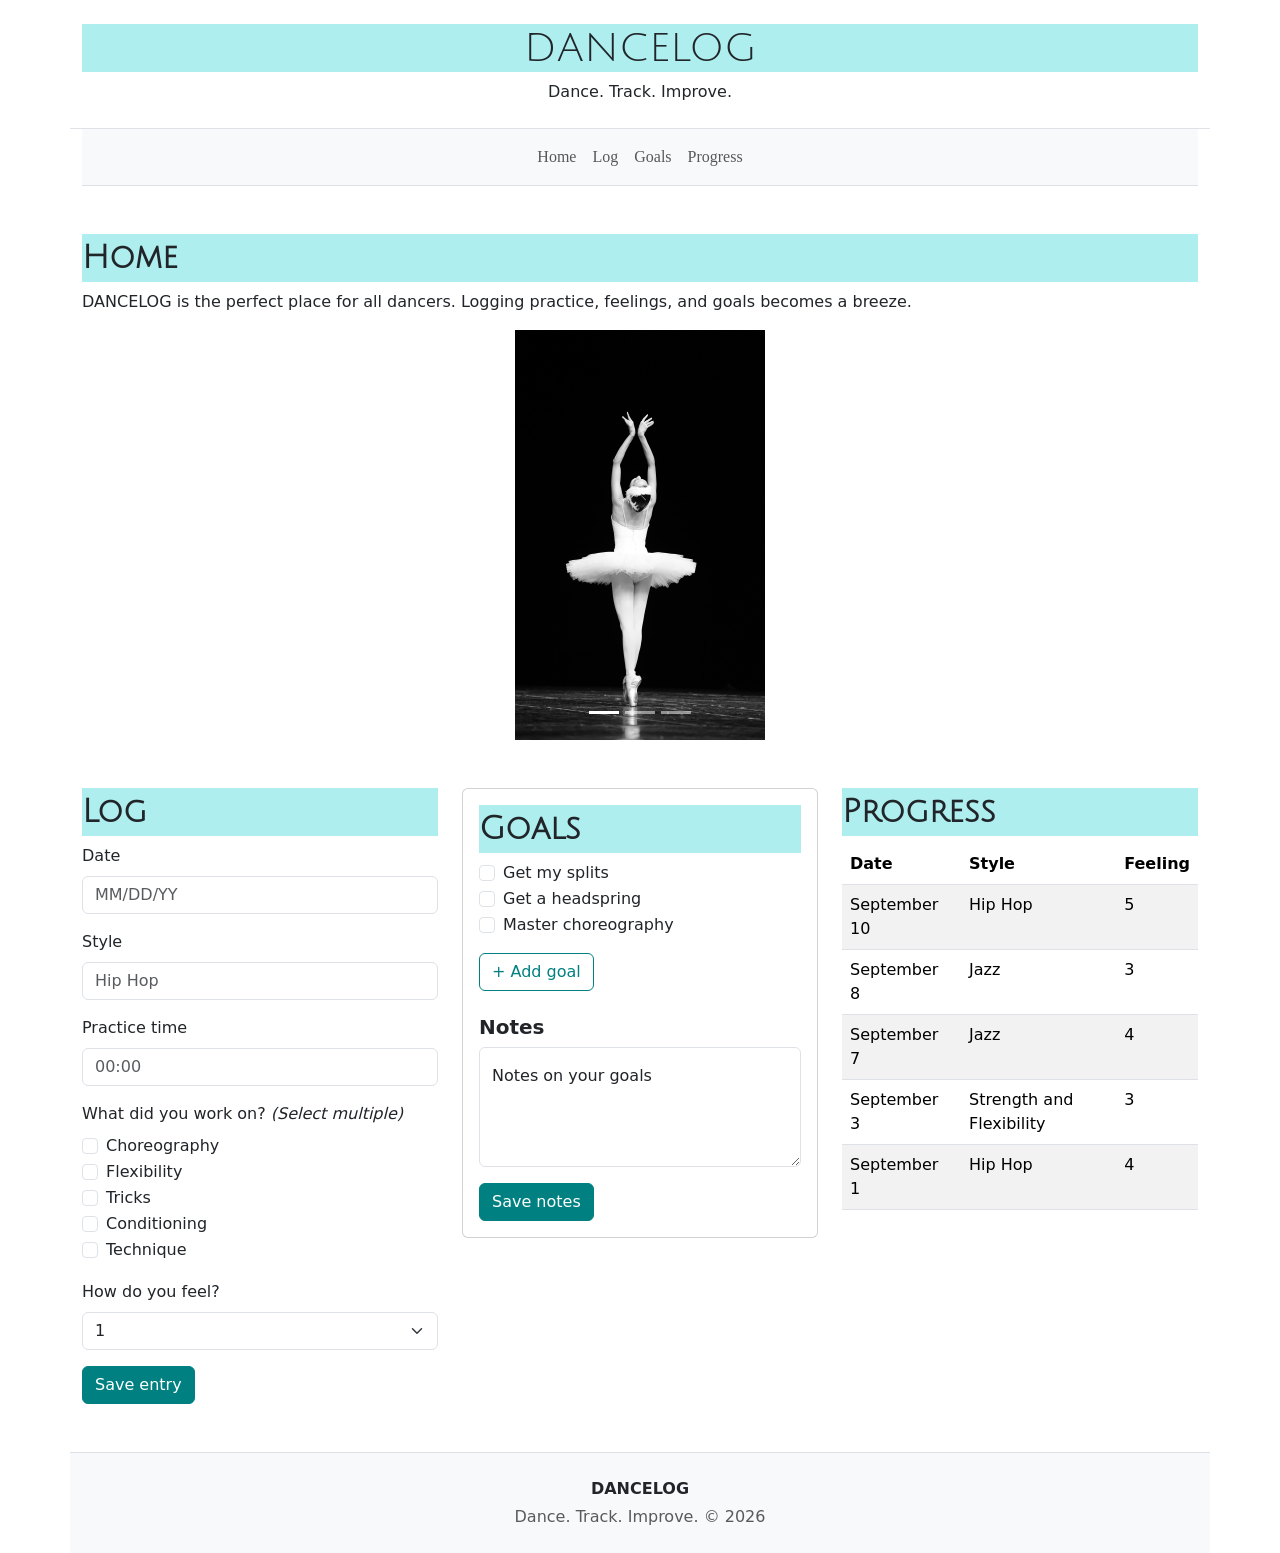
==== bootstrap-template-5.3.8/index.html @ 0f50aab2 "Add files via upload" ====
<!doctype html>
<html lang="en">
  <head>
    <meta charset="utf-8">
    <meta name="viewport" content="width=device-width, initial-scale=1">
    <meta name="description" content="DANCELOG: log your dance practice, feelings, and goals.">
    <meta name="author" content="YOUR NAME HERE">
    <title>DANCELOG</title>

   <!-- Bootstrap v5.3.8 -->
   <!-- LOAD BOOTSTRAP CSS - DO NOT DELETE -->
    <link href="https://cdn.jsdelivr.net/npm/bootstrap@5.3.8/dist/css/bootstrap.min.css" rel="stylesheet" integrity="sha384-sRIl4kxILFvY47J16cr9ZwB07vP4J8+LH7qKQnuqkuIAvNWLzeN8tE5YBujZqJLB" crossorigin="anonymous">
   <!-- END LOADING BOOTSTRAP CSS -->

    <!-- Google Fonts -->
    <link rel="preconnect" href="https://fonts.googleapis.com">
    <link rel="preconnect" href="https://fonts.gstatic.com" crossorigin>
    <link href="https://fonts.googleapis.com/css2?family=Boldonse&family=Jost:ital,wght@0,100..900;1,100..900&family=Julius+Sans+One&display=swap" rel="stylesheet">

   <!-- Custom styles - add your own CSS to this stylesheet -->
    <link href="style.css" rel="stylesheet">
  </head>

  <body>

    <!-- ===== PAGE CONTAINER ===== -->
    <div class="container">

      <!-- ROW 1: MAIN HEADER -->
      <div class="row">
        <header class="col-12 py-4 text-center border-bottom">
          <h1>DANCELOG</h1>
          <p class="mb-0">Dance. Track. Improve.</p>
        </header>
      </div>

      <!-- ROW 2: NAVIGATION -->
      <div class="row">
        <div class="col-12">
          <nav class="navbar navbar-expand-sm bg-body-tertiary border-bottom">
            <div class="container-fluid">
              <button class="navbar-toggler ms-auto" type="button" data-bs-toggle="collapse" data-bs-target="#mainNav" aria-controls="mainNav" aria-expanded="false" aria-label="Toggle navigation">
                <span class="navbar-toggler-icon"></span>
              </button>
              <div class="collapse navbar-collapse justify-content-center" id="mainNav">
                <ul class="navbar-nav">
                  <li class="nav-item"><a class="nav-link" href="#home">Home</a></li>
                  <li class="nav-item"><a class="nav-link" href="#log">Log</a></li>
                  <li class="nav-item"><a class="nav-link" href="#goals">Goals</a></li>
                  <li class="nav-item"><a class="nav-link" href="#progress">Progress</a></li>
                </ul>
              </div>
            </div>
          </nav>
        </div>
      </div>

      <!-- ROW 3: HOME (full-width column with carousel) -->
      <div class="row my-5">
        <div class="col-12">
          <section id="home">
            <h2 class="fw-bold">Home</h2>
            <p>DANCELOG is the perfect place for all dancers. Logging practice, feelings, and goals becomes a breeze.</p>

            <!-- Image carousel -->
            <div id="danceCarousel" class="carousel slide" data-bs-ride="carousel">
              <div class="carousel-indicators">
                <button type="button" data-bs-target="#danceCarousel" data-bs-slide-to="0" class="active" aria-current="true" aria-label="Slide 1"></button>
                <button type="button" data-bs-target="#danceCarousel" data-bs-slide-to="1" aria-label="Slide 2"></button>
                <button type="button" data-bs-target="#danceCarousel" data-bs-slide-to="2" aria-label="Slide 3"></button>
              </div>

              <div class="carousel-inner">
                <div class="carousel-item active">
                  <img src="dance1copy.jpg" class="d-block mx-auto" alt="ballerina" style="width:250px;height:410px;">
                </div>
                <div class="carousel-item">
                  <img src="dance2copy.jpg" class="d-block mx-auto" alt="dancer reaching" style="width:250px;height:410px;">
                </div>
                <div class="carousel-item">
                  <img src="dance3copy.jpg" class="d-block mx-auto" alt="breakdancer" style="width:250px;height:410px;">
                </div>
              </div>

              <button class="carousel-control-prev" type="button" data-bs-target="#danceCarousel" data-bs-slide="prev">
                <span class="carousel-control-prev-icon" aria-hidden="true"></span>
                <span class="visually-hidden">Previous</span>
              </button>
              <button class="carousel-control-next" type="button" data-bs-target="#danceCarousel" data-bs-slide="next">
                <span class="carousel-control-next-icon" aria-hidden="true"></span>
                <span class="visually-hidden">Next</span>
              </button>
            </div>
          </section>
        </div>
      </div>

      <!-- ROW 4: THREE COLUMNS (Log / Goals / Progress) -->
      <div class="row g-4 mb-5">

        <!-- Column 1: Log -->
        <div class="col-12 col-lg-4">
          <section id="log">
            <h2 class="fw-bold">Log</h2>
            <form>
              <div class="mb-3">
                <label for="date" class="form-label">Date</label>
                <input type="text" class="form-control" id="date" name="date" placeholder="MM/DD/YY">
              </div>
              <div class="mb-3">
                <label for="dancestyle" class="form-label">Style</label>
                <input type="text" class="form-control" id="dancestyle" name="dancestyle" placeholder="Hip Hop">
              </div>
              <div class="mb-3">
                <label for="time" class="form-label">Practice time</label>
                <input type="text" class="form-control" id="time" name="time" placeholder="00:00">
              </div>

              <fieldset class="mb-3">
                <legend class="fs-6">What did you work on? <em>(Select multiple)</em></legend>
                <div class="form-check">
                  <input class="form-check-input" type="checkbox" name="work" value="choreo" id="work-choreo">
                  <label class="form-check-label" for="work-choreo">Choreography</label>
                </div>
                <div class="form-check">
                  <input class="form-check-input" type="checkbox" name="work" value="flex" id="work-flex">
                  <label class="form-check-label" for="work-flex">Flexibility</label>
                </div>
                <div class="form-check">
                  <input class="form-check-input" type="checkbox" name="work" value="tricks" id="work-tricks">
                  <label class="form-check-label" for="work-tricks">Tricks</label>
                </div>
                <div class="form-check">
                  <input class="form-check-input" type="checkbox" name="work" value="condition" id="work-condition">
                  <label class="form-check-label" for="work-condition">Conditioning</label>
                </div>
                <div class="form-check">
                  <input class="form-check-input" type="checkbox" name="work" value="tech" id="work-tech">
                  <label class="form-check-label" for="work-tech">Technique</label>
                </div>
              </fieldset>

              <div class="mb-3">
                <label for="feeling" class="form-label">How do you feel?</label>
                <select class="form-select" id="feeling" name="feeling">
                  <option value="1">1</option>
                  <option value="2">2</option>
                  <option value="3">3</option>
                  <option value="4">4</option>
                  <option value="5">5</option>
                </select>
              </div>

              <button type="submit" class="btn btn-primary btn-save">Save entry</button>
            </form>
          </section>
        </div>

                <!-- Column 2: Goals -->
        <div class="col-12 col-lg-4">
          <section id="goals">
            <div class="card">
              <div class="card-body">
                <h2 class="card-title fw-bold">Goals</h2>
                <form>
                  <div class="form-check">
                    <input class="form-check-input" type="checkbox" name="goal" value="splits" id="goal-splits">
                    <label class="form-check-label" for="goal-splits">Get my splits</label>
                  </div>
                  <div class="form-check">
                    <input class="form-check-input" type="checkbox" name="goal" value="headspring" id="goal-headspring">
                    <label class="form-check-label" for="goal-headspring">Get a headspring</label>
                  </div>
                  <div class="form-check mb-3">
                    <input class="form-check-input" type="checkbox" name="goal" value="choreography" id="goal-choreography">
                    <label class="form-check-label" for="goal-choreography">Master choreography</label>
                  </div>

                  <button type="button" class="btn btn-outline-primary btn-add mb-4">+ Add goal</button>

                  <!-- Notes -->
                  <h3 class="h5 fw-bold">Notes</h3>
                  <div class="form-floating mb-3">
                    <textarea class="form-control" placeholder="Write your notes here" id="goalNotes" name="notes" style="height: 120px"></textarea>
                    <label for="goalNotes">Notes on your goals</label>
                  </div>
                  <button type="submit" class="btn btn-primary btn-save">Save notes</button>
                </form>
              </div>
            </div>
          </section>
        </div>

        <!-- Column 3: Progress -->
        <div class="col-12 col-lg-4">
          <section id="progress">
            <h2 class="fw-bold">Progress</h2>
            <div class="table-responsive">
              <table class="table table-striped">
                <thead>
                  <tr>
                    <th scope="col">Date</th>
                    <th scope="col">Style</th>
                    <th scope="col">Feeling</th>
                  </tr>
                </thead>
                <tbody>
                  <tr><td>September 10</td><td>Hip Hop</td><td>5</td></tr>
                  <tr><td>September 8</td><td>Jazz</td><td>3</td></tr>
                  <tr><td>September 7</td><td>Jazz</td><td>4</td></tr>
                  <tr><td>September 3</td><td>Strength and Flexibility</td><td>3</td></tr>
                  <tr><td>September 1</td><td>Hip Hop</td><td>4</td></tr>
                </tbody>
              </table>
            </div>
          </section>
        </div>

      </div>

      <!-- ROW 5: FOOTER -->
      <div class="row">
        <footer class="col-12 py-4 text-center border-top bg-body-tertiary">
          <p class="mb-1 fw-bold">DANCELOG</p>
          <p class="mb-0 text-body-secondary">Dance. Track. Improve. &copy; 2026</p>
        </footer>
      </div>

    </div>
    <!-- ===== END PAGE CONTAINER ===== -->

<!-- LOAD BOOTSTRAP JAVASCRIPT - DO NOT DELETE -->
<script src="https://cdn.jsdelivr.net/npm/bootstrap@5.3.8/dist/js/bootstrap.bundle.min.js" integrity="sha384-FKyoEForCGlyvwx9Hj09JcYn3nv7wiPVlz7YYwJrWVcXK/BmnVDxM+D2scQbITxI" crossorigin="anonymous"></script>
<!-- END LOADING BOOTSTRAP JAVASCRIPT -->

  </body>
</html>
---- bootstrap-template-5.3.8/style.css ----
/* ADD YOUR CUSTOM CSS TO THIS FILE BELOW */
h1 { background-color: paleturquoise; 
	  font-family: "Julius Sans One", sans-serif; }

p1 { background-color: paleturquoise; 
	  font-family: "Julius Sans One", sans-serif; }

ul { font-family: Georgia; }

h2 { background-color: paleturquoise; 
	  font-family: "Julius Sans One", sans-serif; 
	  line-height: 1.5}

p2 {font-family: Georgia; }

p3 {font-family: Georgia; font-weight: bold; }

p4 {font-family: Georgia; font-weight: bold; }

/* Navigation hover */
.navbar .nav-link:hover,
.navbar .nav-link:focus {
  background-color: paleturquoise;
  color: #000;
}

/* Save buttons */
.btn-save {
  --bs-btn-bg: teal;
  --bs-btn-border-color: teal;
  --bs-btn-color: #fff;

  --bs-btn-hover-bg: darkcyan;
  --bs-btn-hover-border-color: darkcyan;
  --bs-btn-hover-color: #fff;

  --bs-btn-active-bg: darkslategray;
  --bs-btn-active-border-color: darkslategray;
  --bs-btn-active-color: #fff;
}

/* Add goal button */
.btn-add {
  --bs-btn-color: teal;
  --bs-btn-border-color: teal;

  --bs-btn-hover-bg: paleturquoise;
  --bs-btn-hover-border-color: teal;
  --bs-btn-hover-color: #000;

  --bs-btn-active-bg: teal;
  --bs-btn-active-border-color: teal;
  --bs-btn-active-color: #fff;
}
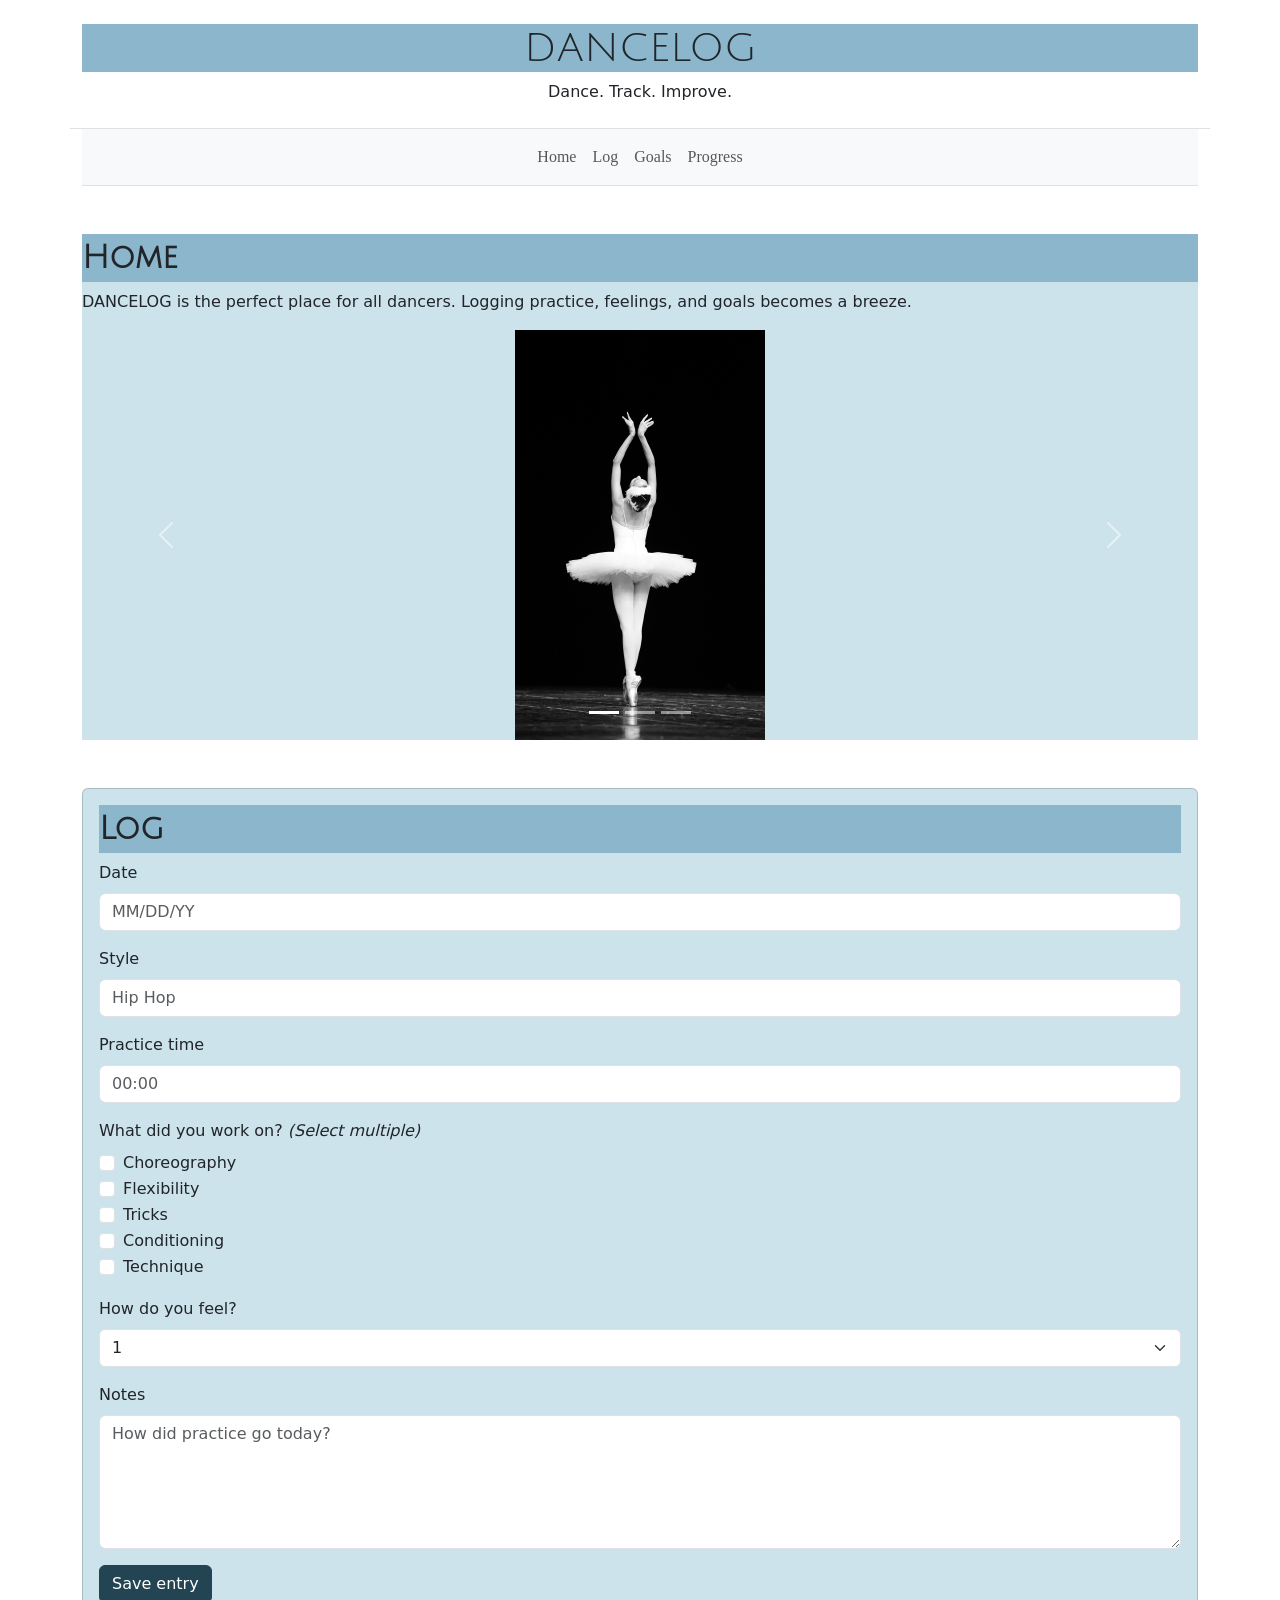
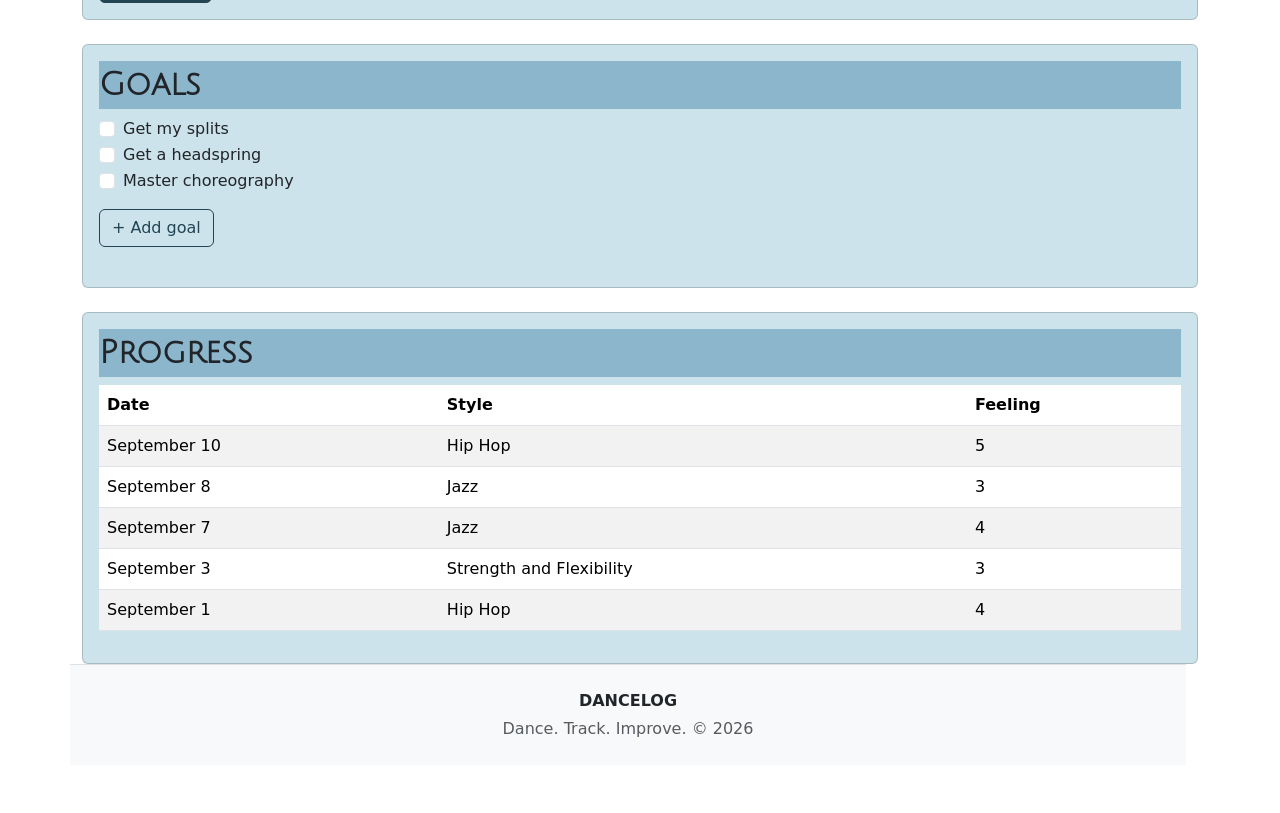
==== commit 5d24761f: "Add files via upload" ====
--- a/bootstrap-template-5.3.8/index.html
+++ b/bootstrap-template-5.3.8/index.html
@@ -1,6 +1,12 @@
 <!doctype html>
 <html lang="en">
   <head>
+    <!--
+AI Use Disclosure:
+Tool(s): Claude (free version)
+Purpose: Helped code for me.
+Human Role: I selected the layout, colors, what I wanted for certain elements (card for goals), and verified responsiveness manually.
+-->
     <meta charset="utf-8">
     <meta name="viewport" content="width=device-width, initial-scale=1">
     <meta name="description" content="DANCELOG: log your dance practice, feelings, and goals.">
@@ -95,69 +101,92 @@
         </div>
       </div>
 
-      <!-- ROW 4: THREE COLUMNS (Log / Goals / Progress) -->
+      <!-- ROW 4: THREE SECTIONS (Log / Goals / Progress) -->
       <div class="row g-4 mb-5">
 
         <!-- Column 1: Log -->
-        <div class="col-12 col-lg-4">
-          <section id="log">
-            <h2 class="fw-bold">Log</h2>
-            <form>
-              <div class="mb-3">
-                <label for="date" class="form-label">Date</label>
-                <input type="text" class="form-control" id="date" name="date" placeholder="MM/DD/YY">
-              </div>
-              <div class="mb-3">
-                <label for="dancestyle" class="form-label">Style</label>
-                <input type="text" class="form-control" id="dancestyle" name="dancestyle" placeholder="Hip Hop">
-              </div>
-              <div class="mb-3">
-                <label for="time" class="form-label">Practice time</label>
-                <input type="text" class="form-control" id="time" name="time" placeholder="00:00">
-              </div>
-
-              <fieldset class="mb-3">
-                <legend class="fs-6">What did you work on? <em>(Select multiple)</em></legend>
-                <div class="form-check">
-                  <input class="form-check-input" type="checkbox" name="work" value="choreo" id="work-choreo">
-                  <label class="form-check-label" for="work-choreo">Choreography</label>
-                </div>
-                <div class="form-check">
-                  <input class="form-check-input" type="checkbox" name="work" value="flex" id="work-flex">
-                  <label class="form-check-label" for="work-flex">Flexibility</label>
-                </div>
-                <div class="form-check">
-                  <input class="form-check-input" type="checkbox" name="work" value="tricks" id="work-tricks">
-                  <label class="form-check-label" for="work-tricks">Tricks</label>
-                </div>
-                <div class="form-check">
-                  <input class="form-check-input" type="checkbox" name="work" value="condition" id="work-condition">
-                  <label class="form-check-label" for="work-condition">Conditioning</label>
-                </div>
-                <div class="form-check">
-                  <input class="form-check-input" type="checkbox" name="work" value="tech" id="work-tech">
-                  <label class="form-check-label" for="work-tech">Technique</label>
-                </div>
-              </fieldset>
-
-              <div class="mb-3">
-                <label for="feeling" class="form-label">How do you feel?</label>
-                <select class="form-select" id="feeling" name="feeling">
-                  <option value="1">1</option>
-                  <option value="2">2</option>
-                  <option value="3">3</option>
-                  <option value="4">4</option>
-                  <option value="5">5</option>
-                </select>
-              </div>
-
-              <button type="submit" class="btn btn-primary btn-save">Save entry</button>
-            </form>
-          </section>
-        </div>
+        <div class="col-12">
+  <section id="log">
+    <div class="card">
+      <div class="card-body">
+
+        <h2 class="card-title fw-bold">Log</h2>
+
+        <form>
+          <div class="mb-3">
+            <label for="date" class="form-label">Date</label>
+            <input type="text" class="form-control" id="date" name="date" placeholder="MM/DD/YY">
+          </div>
+
+          <div class="mb-3">
+            <label for="dancestyle" class="form-label">Style</label>
+            <input type="text" class="form-control" id="dancestyle" name="dancestyle" placeholder="Hip Hop">
+          </div>
+
+          <div class="mb-3">
+            <label for="time" class="form-label">Practice time</label>
+            <input type="text" class="form-control" id="time" name="time" placeholder="00:00">
+          </div>
+
+          <fieldset class="mb-3">
+            <legend class="fs-6">What did you work on? <em>(Select multiple)</em></legend>
+
+            <div class="form-check">
+              <input class="form-check-input" type="checkbox" name="work" value="choreo" id="work-choreo">
+              <label class="form-check-label" for="work-choreo">Choreography</label>
+            </div>
+
+            <div class="form-check">
+              <input class="form-check-input" type="checkbox" name="work" value="flex" id="work-flex">
+              <label class="form-check-label" for="work-flex">Flexibility</label>
+            </div>
+
+            <div class="form-check">
+              <input class="form-check-input" type="checkbox" name="work" value="tricks" id="work-tricks">
+              <label class="form-check-label" for="work-tricks">Tricks</label>
+            </div>
+
+            <div class="form-check">
+              <input class="form-check-input" type="checkbox" name="work" value="condition" id="work-condition">
+              <label class="form-check-label" for="work-condition">Conditioning</label>
+            </div>
+
+            <div class="form-check">
+              <input class="form-check-input" type="checkbox" name="work" value="tech" id="work-tech">
+              <label class="form-check-label" for="work-tech">Technique</label>
+            </div>
+          </fieldset>
+
+          <div class="mb-3">
+            <label for="feeling" class="form-label">How do you feel?</label>
+            <select class="form-select" id="feeling" name="feeling">
+              <option value="1">1</option>
+              <option value="2">2</option>
+              <option value="3">3</option>
+              <option value="4">4</option>
+              <option value="5">5</option>
+            </select>
+          </div>
+          <div class="mb-3">
+              <label for="practiceNotes" class="form-label">Notes</label>
+              <textarea class="form-control"
+                 id="practiceNotes"
+                 name="practiceNotes"
+                 rows="5"
+                 placeholder="How did practice go today?"></textarea>
+</div>
+          <button type="submit" class="btn btn-primary btn-save">
+            Save entry
+          </button>
+        </form>
+
+      </div>
+    </div>
+  </section>
+</div>
 
                 <!-- Column 2: Goals -->
-        <div class="col-12 col-lg-4">
+        <div class="col-12">
           <section id="goals">
             <div class="card">
               <div class="card-body">
@@ -178,13 +207,6 @@
 
                   <button type="button" class="btn btn-outline-primary btn-add mb-4">+ Add goal</button>
 
-                  <!-- Notes -->
-                  <h3 class="h5 fw-bold">Notes</h3>
-                  <div class="form-floating mb-3">
-                    <textarea class="form-control" placeholder="Write your notes here" id="goalNotes" name="notes" style="height: 120px"></textarea>
-                    <label for="goalNotes">Notes on your goals</label>
-                  </div>
-                  <button type="submit" class="btn btn-primary btn-save">Save notes</button>
                 </form>
               </div>
             </div>
@@ -192,31 +214,56 @@
         </div>
 
         <!-- Column 3: Progress -->
-        <div class="col-12 col-lg-4">
-          <section id="progress">
-            <h2 class="fw-bold">Progress</h2>
-            <div class="table-responsive">
-              <table class="table table-striped">
-                <thead>
-                  <tr>
-                    <th scope="col">Date</th>
-                    <th scope="col">Style</th>
-                    <th scope="col">Feeling</th>
-                  </tr>
-                </thead>
-                <tbody>
-                  <tr><td>September 10</td><td>Hip Hop</td><td>5</td></tr>
-                  <tr><td>September 8</td><td>Jazz</td><td>3</td></tr>
-                  <tr><td>September 7</td><td>Jazz</td><td>4</td></tr>
-                  <tr><td>September 3</td><td>Strength and Flexibility</td><td>3</td></tr>
-                  <tr><td>September 1</td><td>Hip Hop</td><td>4</td></tr>
-                </tbody>
-              </table>
-            </div>
-          </section>
-        </div>
-
-      </div>
+<div class="col-12">
+  <section id="progress">
+    <div class="card">
+      <div class="card-body">
+
+        <h2 class="card-title fw-bold">Progress</h2>
+
+        <div class="table-responsive">
+          <table class="table table-striped">
+            <thead>
+              <tr>
+                <th scope="col">Date</th>
+                <th scope="col">Style</th>
+                <th scope="col">Feeling</th>
+              </tr>
+            </thead>
+            <tbody>
+              <tr>
+                <td>September 10</td>
+                <td>Hip Hop</td>
+                <td>5</td>
+              </tr>
+              <tr>
+                <td>September 8</td>
+                <td>Jazz</td>
+                <td>3</td>
+              </tr>
+              <tr>
+                <td>September 7</td>
+                <td>Jazz</td>
+                <td>4</td>
+              </tr>
+              <tr>
+                <td>September 3</td>
+                <td>Strength and Flexibility</td>
+                <td>3</td>
+              </tr>
+              <tr>
+                <td>September 1</td>
+                <td>Hip Hop</td>
+                <td>4</td>
+              </tr>
+            </tbody>
+          </table>
+        </div>
+
+      </div>
+    </div>
+  </section>
+</div>
 
       <!-- ROW 5: FOOTER -->
       <div class="row">
@@ -228,10 +275,10 @@
 
     </div>
     <!-- ===== END PAGE CONTAINER ===== -->
-
+</div>
 <!-- LOAD BOOTSTRAP JAVASCRIPT - DO NOT DELETE -->
 <script src="https://cdn.jsdelivr.net/npm/bootstrap@5.3.8/dist/js/bootstrap.bundle.min.js" integrity="sha384-FKyoEForCGlyvwx9Hj09JcYn3nv7wiPVlz7YYwJrWVcXK/BmnVDxM+D2scQbITxI" crossorigin="anonymous"></script>
 <!-- END LOADING BOOTSTRAP JAVASCRIPT -->
 
   </body>
-</html>
+</html>
--- a/bootstrap-template-5.3.8/style.css
+++ b/bootstrap-template-5.3.8/style.css
@@ -1,13 +1,22 @@
 /* ADD YOUR CUSTOM CSS TO THIS FILE BELOW */
-h1 { background-color: paleturquoise; 
+
+/* Home and cards only */
+#home,
+#log .card,
+#goals .card,
+#progress .card {
+  background-color: #CDE3EB;
+}
+
+h1 { background-color: #8BB6CC; 
 	  font-family: "Julius Sans One", sans-serif; }
 
-p1 { background-color: paleturquoise; 
+p1 { background-color: #8BB6CC; 
 	  font-family: "Julius Sans One", sans-serif; }
 
 ul { font-family: Georgia; }
 
-h2 { background-color: paleturquoise; 
+h2 { background-color: #8BB6CC; 
 	  font-family: "Julius Sans One", sans-serif; 
 	  line-height: 1.5}
 
@@ -20,18 +29,18 @@
 /* Navigation hover */
 .navbar .nav-link:hover,
 .navbar .nav-link:focus {
-  background-color: paleturquoise;
+  background-color: #CDE3EB;
   color: #000;
 }
 
 /* Save buttons */
 .btn-save {
-  --bs-btn-bg: teal;
-  --bs-btn-border-color: teal;
+  --bs-btn-bg: #224453;
+  --bs-btn-border-color: #224453;
   --bs-btn-color: #fff;
 
-  --bs-btn-hover-bg: darkcyan;
-  --bs-btn-hover-border-color: darkcyan;
+  --bs-btn-hover-bg: #224453;
+  --bs-btn-hover-border-color: #224453;
   --bs-btn-hover-color: #fff;
 
   --bs-btn-active-bg: darkslategray;
@@ -41,14 +50,14 @@
 
 /* Add goal button */
 .btn-add {
-  --bs-btn-color: teal;
-  --bs-btn-border-color: teal;
+  --bs-btn-color: #224453;
+  --bs-btn-border-color: #224453;
 
-  --bs-btn-hover-bg: paleturquoise;
-  --bs-btn-hover-border-color: teal;
+  --bs-btn-hover-bg: #8BB6CC;
+  --bs-btn-hover-border-color: #224453;
   --bs-btn-hover-color: #000;
 
-  --bs-btn-active-bg: teal;
-  --bs-btn-active-border-color: teal;
+  --bs-btn-active-bg: #224453;
+  --bs-btn-active-border-color: #224453;
   --bs-btn-active-color: #fff;
 }
